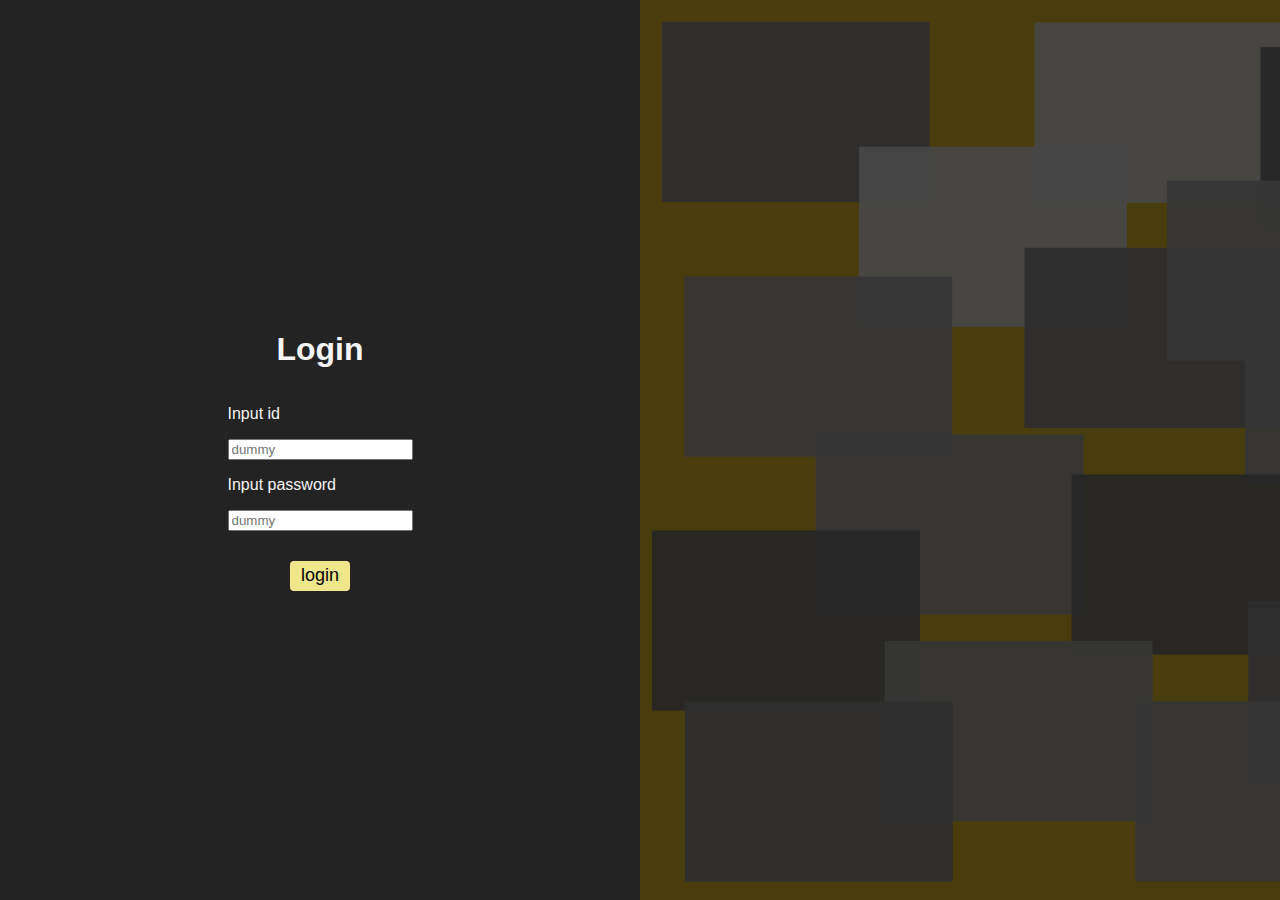
==== index.html @ 8e9327ee "first commit" ====
<!DOCTYPE html>
<html lang="ja">
<head>
    <meta charset="UTF-8">
    <meta name="viewport" content="width=device-width, initial-scale=1.0">
    <!-- ファビコン -->
    <link rel="shortcut icon" href="./img/general/zundamon.png">
    <link rel="stylesheet" href="./css/common/common.css">
    <link rel="stylesheet" href="./css/login.css">
    <title>yellowtk</title>
</head>
<body>
    <div class="container">
        <div class="loginL">
            <div class="loginL-items">
                <h1>Login</h1>
            </div>
            <div class="loginL-items">
                <p>Input id</p>
                <input  class="tk-input-text" id="loginId" type="text" placeholder="dummy"/>
                <p>Input password</p>
                <input  class="tk-input-text" id="loginPassword" type="password" placeholder="dummy"/>
            </div>
            <div class="loginL-items">
                <button class="tk-btn" id="loginBtn">login</button>
            </div>
        </div>
        <div class="loginR">
            <div class="login-reft-contents">
            </div>
        </div>
    </div>
    <script src="js/login.js"></script>
</body>
</html>
---- css/common/common.css ----
body {
    margin: 0;
    font-family: "Yu Gothic", "Helvetica Neue", "Helvetica", "Hiragino Sans", "Hiragino Kaku Gothic ProN", "Arial", "Meiryo", sans-serif;
}


.tk-btn {
    border: none;
    border-radius: 4px;
    background-color: khaki;
    font-size: large;

    height: 30px;
    width: 60px;

    transition: .5s;
}

.tk-btn:hover {
    box-shadow: 0px 0px 5px 5px gray;
}

#tk-cursor {
    position: fixed; /* 動けるように fixed にする */
    top: -10px;
    left: -10px;
    width: 30px;
    height: 30px;
    border-radius: 50%;
    background-color: rgba(255, 255, 0, 0.452);
    z-index: 999;

    pointer-events: none;
    transition: .2s;
    transition-timing-function: ease-out;
}

footer {
    width: 100%;
    height: 60px;
    background-color: grey;
    color: white;
}
---- css/login.css ----
.container {
    display: grid;
    grid-template-columns: 1fr 1fr; /* 画面を左右に分ける */
    place-content: center;
}

.loginL {
    display: grid;
    place-content: center; /* 子のコンテンツを上下中央に配置 */

    width: 100%;
    height: 100vh;

    background-color: rgb(36, 35, 35);

    color: whitesmoke;

}

.loginR {
    display: grid;
    place-content: center;

    width: 100%;
    height: 100vh;

    background-color: rgb(100, 98, 83);
    background-image: url('../img/login-logo.svg');
    background-size:cover; /*背景画像のサイズを画面いっぱいにする*/

    overflow: hidden; /* 子コンテンツがはみ出た所は非表示 */
}

.loginL-items { 
    display: grid;
    place-content: center;
}

.loginL-items > button {
    margin-top: 30px;
}

.login-reft-contents > img {
    max-width: 100%; /*画像幅を最大でも 100% にする*/
    height: 100%;
}

.error-input {
    background-color: rgb(202, 136, 136);
}

@media screen and (max-width:1024px) {
    .container {
        grid-template-columns: 1fr;
    }
    .loginL {
        background-image: url('../img/login-logo.svg');
        background-size:cover; /*背景画像のサイズを画面いっぱいにする*/
    }
    .loginR {
        display: none;
    }

}
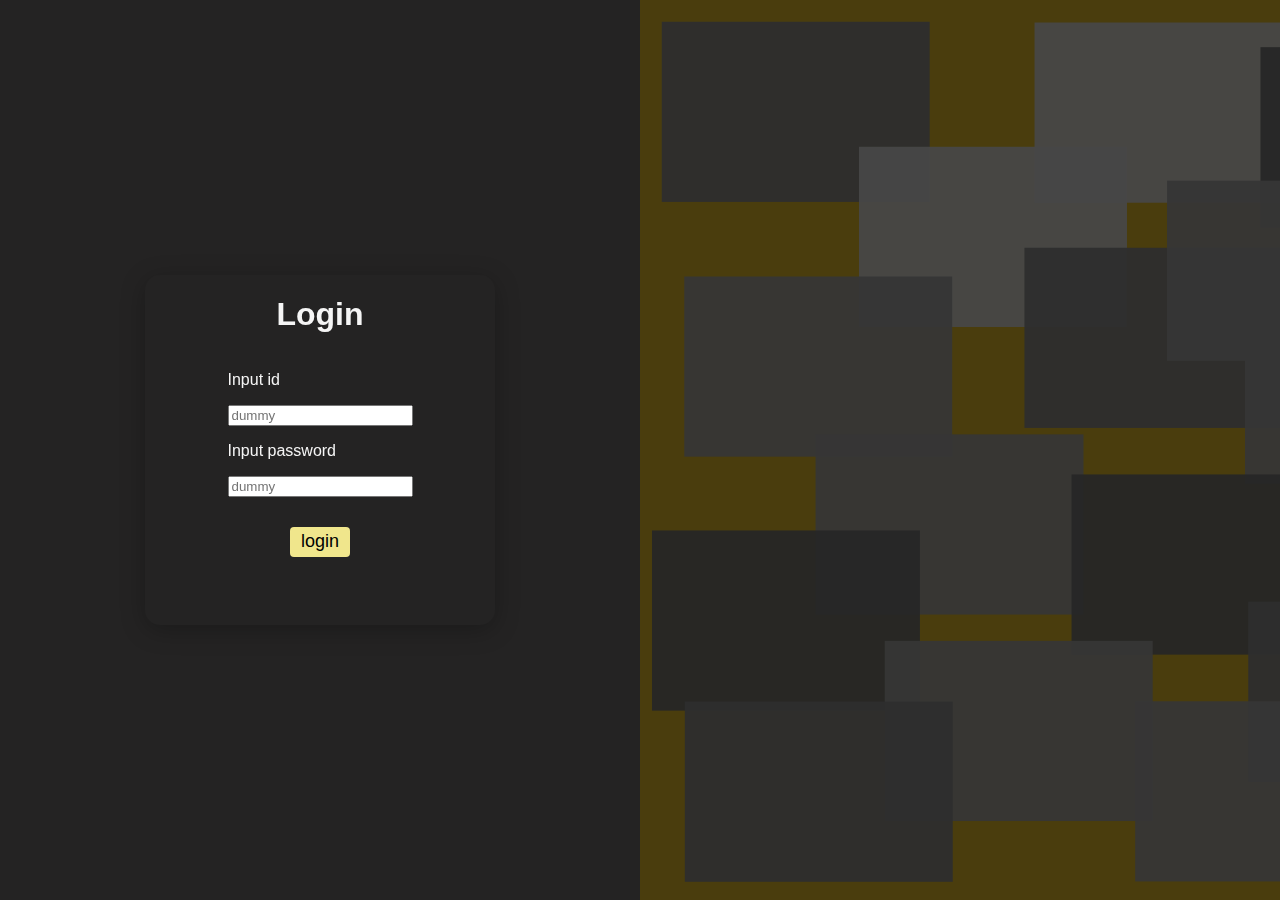
==== commit a8361ad4: "login画面改良" ====
--- a/index.html
+++ b/index.html
@@ -3,8 +3,9 @@
 <head>
     <meta charset="UTF-8">
     <meta name="viewport" content="width=device-width, initial-scale=1.0">
-    <!-- ファビコン -->
+    <!-- favicon -->
     <link rel="shortcut icon" href="./img/general/zundamon.png">
+    <!-- style -->
     <link rel="stylesheet" href="./css/common/common.css">
     <link rel="stylesheet" href="./css/login.css">
     <title>yellowtk</title>
@@ -12,17 +13,19 @@
 <body>
     <div class="container">
         <div class="loginL">
-            <div class="loginL-items">
-                <h1>Login</h1>
-            </div>
-            <div class="loginL-items">
-                <p>Input id</p>
-                <input  class="tk-input-text" id="loginId" type="text" placeholder="dummy"/>
-                <p>Input password</p>
-                <input  class="tk-input-text" id="loginPassword" type="password" placeholder="dummy"/>
-            </div>
-            <div class="loginL-items">
-                <button class="tk-btn" id="loginBtn">login</button>
+            <div class="login-contents">
+                <div class="loginL-items">
+                    <h1>Login</h1>
+                </div>
+                <div class="loginL-items">
+                    <p>Input id</p>
+                    <input  class="tk-input-text" id="loginId" type="text" placeholder="dummy"/>
+                    <p>Input password</p>
+                    <input  class="tk-input-text" id="loginPassword" type="password" placeholder="dummy"/>
+                </div>
+                <div class="loginL-items">
+                    <button class="tk-btn" id="loginBtn">login</button>
+                </div>
             </div>
         </div>
         <div class="loginR">
--- a/css/common/common.css
+++ b/css/common/common.css
@@ -3,6 +3,13 @@
     font-family: "Yu Gothic", "Helvetica Neue", "Helvetica", "Hiragino Sans", "Hiragino Kaku Gothic ProN", "Arial", "Meiryo", sans-serif;
 }
 
+.tk-input-text {
+    outline: none;
+}
+
+.tk-input-text:focus {
+    background-color: rgb(250, 244, 163);
+}
 
 .tk-btn {
     border: none;
--- a/css/login.css
+++ b/css/login.css
@@ -15,6 +15,22 @@
 
     color: whitesmoke;
 
+}
+
+.login-contents {
+    position: relative;
+    width: 350px;
+    height: 350px;
+    border-radius: 15px;
+    box-shadow: 0 5px 25px rgba(0, 0, 0, 0.25);
+    z-index: 1000;
+    transition: .5s;
+    overflow: hidden;
+    background-size: cover;
+    
+    /*背景をぼやかす*/
+    -webkit-backdrop-filter: blur(10px);
+	backdrop-filter: blur(10px);
 }
 
 .loginR {
